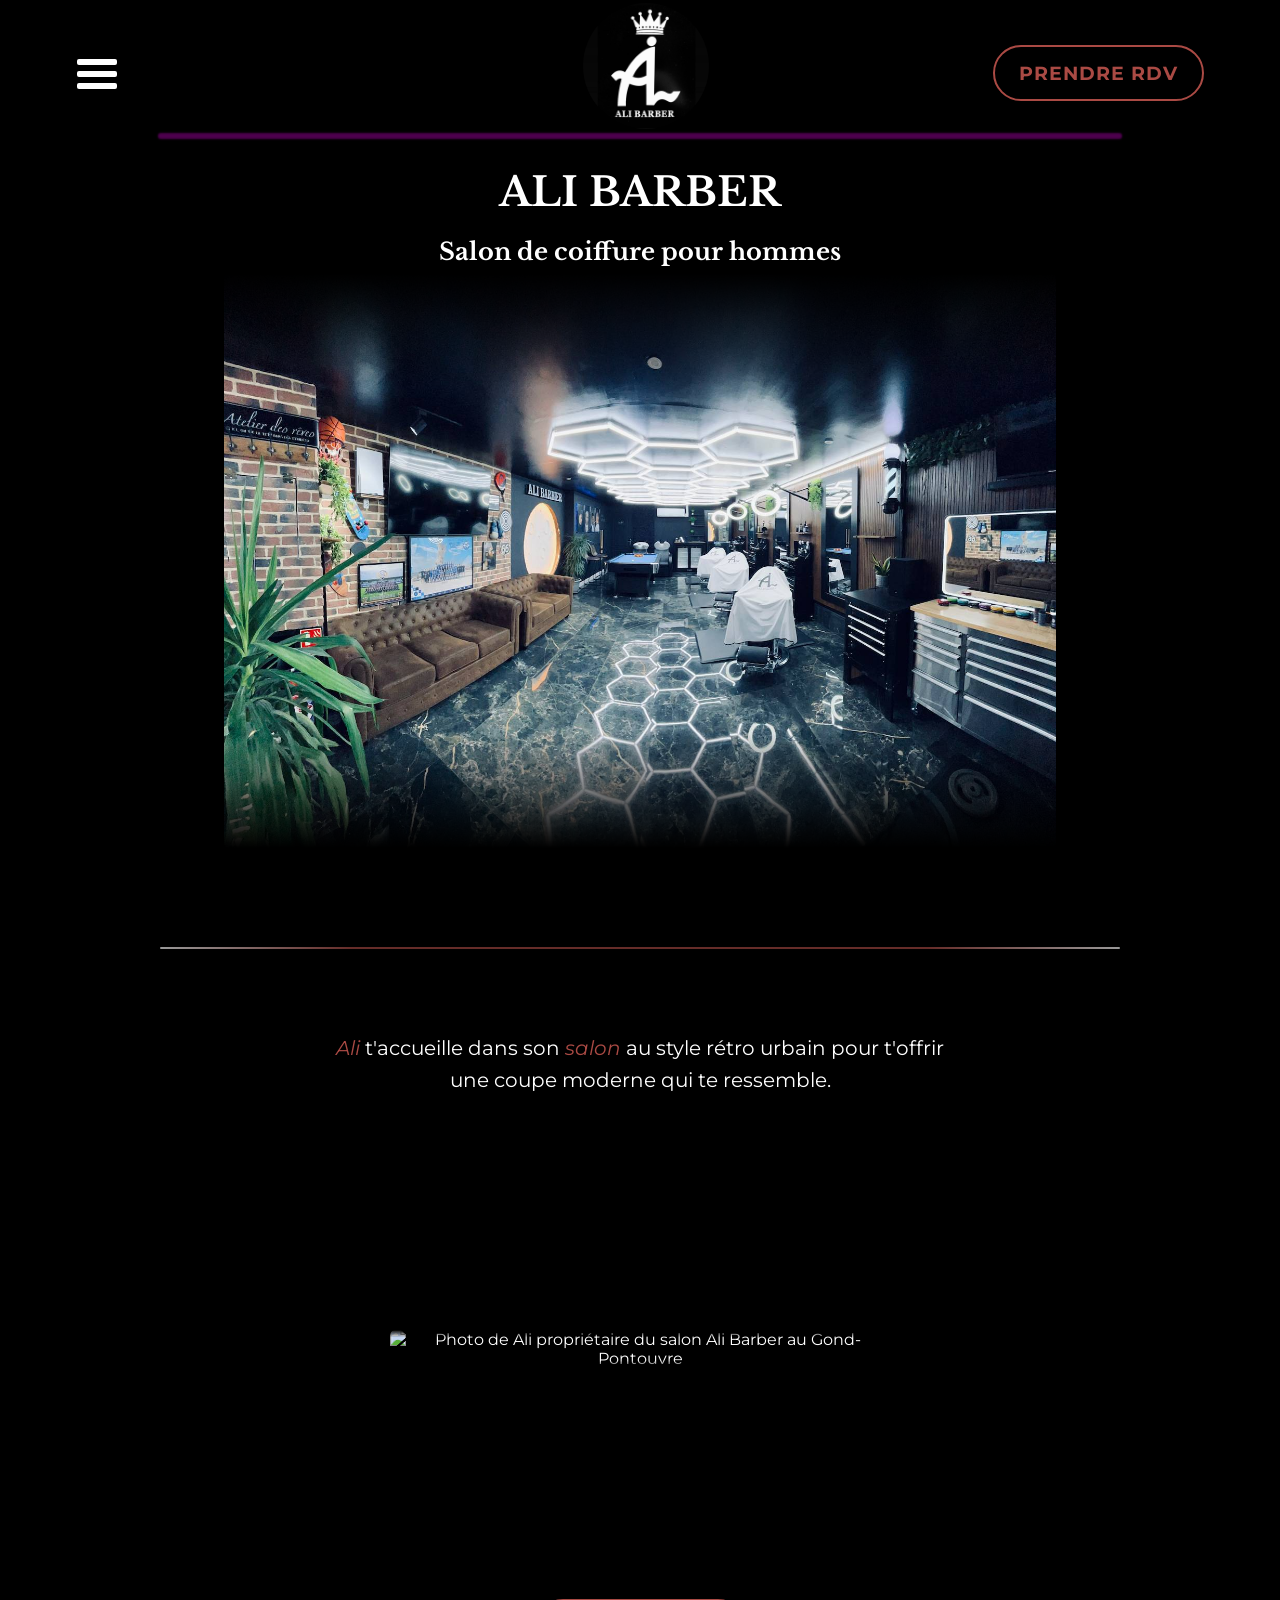
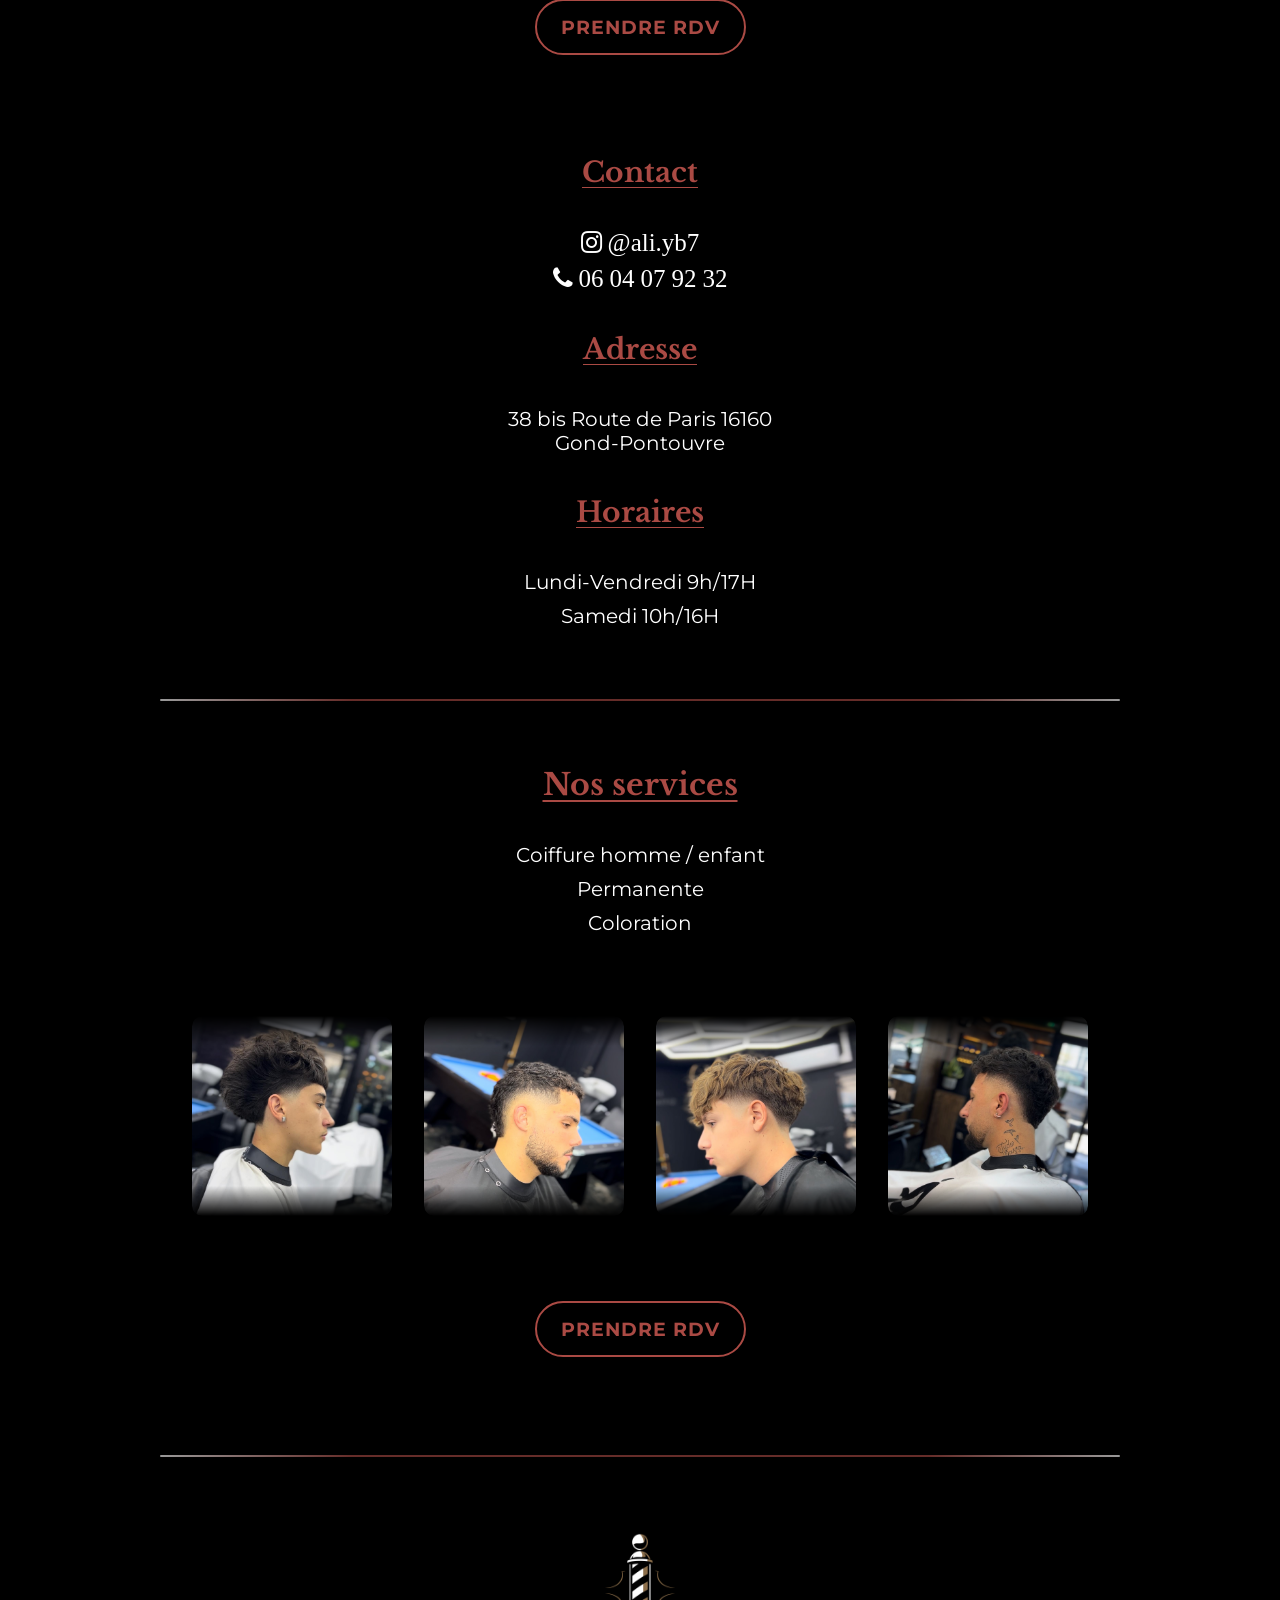
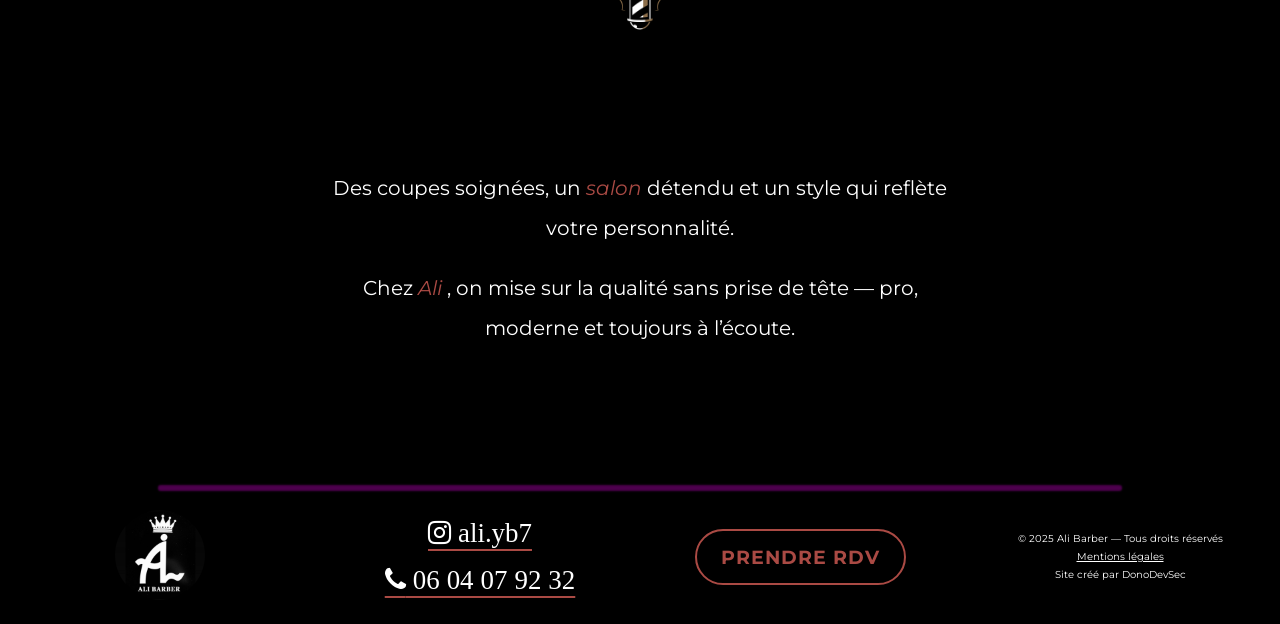
==== index.html @ 4bc16b0a "Sitemap plus small details" ====
<!DOCTYPE html>
<html lang="fr">
<head>
    <meta charset="UTF-8" />
    <meta name="viewport" content="width=device-width, initial-scale=1.0" />
    <link rel="stylesheet" href="ali_home_page.css" />
    <link rel="preconnect" href="https://fonts.googleapis.com">
    <link rel="preconnect" href="https://fonts.gstatic.com" crossorigin>
    <link href="https://fonts.googleapis.com/css2?family=Libre+Baskerville:ital,wght@0,400;0,700;1,400&family=Montserrat:ital,wght@0,100..900;1,100..900&display=swap" rel="stylesheet">
    <link rel="stylesheet" href="https://cdnjs.cloudflare.com/ajax/libs/font-awesome/4.7.0/css/font-awesome.min.css">
    <title>ALI BARBER - Coiffeur pour hommes</title>
    <meta name="description" content="Un barber moderne proche du centre d’Angoulême. Dégradés précis, soins barbe et service haut de gamme à prix accessibles." />
    <meta property="og:title" content="Ali Barber - Coiffeur pour hommes">
    <meta property="og:description" content="Coupe homme, barbe, dégradés — qualité et précision.">
    <meta property="og:image" content="https://dono-dev-3g.github.io/AliBarber-Website/ALI_LOGO.jpg">
    <meta property="og:type" content="website">
    <script type="application/ld+json">
        {
          "@context": "https://schema.org",
          "@type": "WebPage",
          "name": "Ali Barber - Coiffeur pour hommes",
          "url": "https://dono-dev-3g.github.io/AliBarber-Website/ali_home_page.html",
          "description": "Accueil du salon Ali Barber à Lodève : coupes modernes, dégradés, tailles de barbe et soins personnalisés."
        }
    </script>
    <script type="application/ld+json">
        {
        "@context": "https://schema.org",
        "@type": "Barbershop",
        "name": "Ali Barber",
        "image": "https://dono-dev-3g.github.io/AliBarber-Website/ALI_LOGO.jpg",
        "url": "https://dono-dev-3g.github.io/AliBarber-Website/ali_home_page.html",
        "telephone": "06 04 07 92 32",
        "address": {
            "@type": "PostalAddress",
            "streetAddress": "38bis route de Paris",
            "addressLocality": "Gond-Pontouvre",
            "postalCode": "16160",
            "addressCountry": "FR"
        },
        "sameAs": [
            "https://www.instagram.com/ali.yb7?utm_source=ig_web_button_share_sheet&igsh=ZDNlZDc0MzIxNw=="
        ],
        "openingHoursSpecification": [
            {
            "@type": "OpeningHoursSpecification",
            "dayOfWeek": [
                "Monday",
                "Tuesday",
                "Wednesday",
                "Thursday",
                "Friday",
                "Saturday"
            ],
            "opens": "09:00",
            "closes": "17:00"
            }
        ]
        }
    </script>
</head>
<body>
    <a id="top"></a>
    <header>
        <div class="header-left">
            <div class="header-empty"></div>
            <div class="logo-img" >
                <a href="#top"><img src="ALI_LOGO.jpg" id="sticky-logo" alt="Ali Barber Logo"/></a>
            </div>
        </div>
        <div class="head-book-div">
             <a href="ali_contact_page.html"><div class="book-link" id="sticky-link">PRENDRE RDV</div></a>
        </div>

    </header>
    <div class="section-divider-purple sticky-divider"></div>
    <main>
        
        <div class="menu-container">
            <div class="hamburger" id="hamburger">
                <div></div>
                <div></div>
                <div></div>
            </div>
            <nav class="dropdown-menu" id="dropdownMenu">
                <a href="#home">Accueil</a>
                <a href="ali_contact_page.html">Prendre rendez-vous</a>
                <a href="ali_services_page.html">Nos services</a>
                <a href="ali_about_page.html">À propos</a>
            </nav>
        </div>


        <section class="salon-sec">
            <div class="salon-pic-div">
                <img class="salon-pic" 
                    src="salon_pic1.jpg" alt="Photo du salon de coiffure Ali Barber au look rétro moderne"/>
            </div>
            <div class="header-mid">
                <h1>ALI BARBER</h1>
                <h2>Salon de coiffure pour hommes</h2>
                <div class="salon-book-div">
                    <a href="ali_contact_page.html"><div class="book-link">Prendre RDV</div></a>
                </div>
            </div>
        </section>
        <div class="section-divider"></div>

        <section class="about-sec">
            <div class="about-div">
                <div class="cross-lines"></div>
                <div class="presentation-div">
                    <div class="pres-text-div">
                        <p><a href="ali_about_page.html" class="about-link-a">Ali</a> t'accueille dans son  <a href="ali_about_page.html" class="about-link-a">salon</a> au style rétro urbain pour t'offrir une coupe moderne qui te ressemble.</p>
                    </div>
                    <div class="pres-pic-div">
                        <img src="https://l450v.alamy.com/450vfr/hnj5b6/tire-de-deux-elegants-homme-posant-ensemble-au-salon-de-coiffure-salon-de-coiffure-avec-client-debout-a-un-barbier-hnj5b6.jpg" alt="Photo de Ali propriétaire du salon Ali Barber au Gond-Pontouvre"/> 
                    </div>
                </div>
                <div class="about-contact-div">
                    <div class="about-book-div">
                        <a href="ali_contact_page.html"><div class="book-link">
                            Prendre RDV
                        </div>
                    </div></a>
                    <div class="time-address-div">
                        <h3><a href="ali_contact_page.html" class="link-h">Contact</a></h3>
                        <p>
                            <a href="https://www.instagram.com/ali.yb7?utm_source=ig_web_button_share_sheet&igsh=ZDNlZDc0MzIxNw==" target="_blank" class="contact-links">
                                <i class="fa fa-instagram"> @ali.yb7</i>
                            </a>
                        </p>
                        <p><a href="tel:+33604079232" class="contact-links">
                            <i class="fa fa-phone"> 06 04 07 92 32</i>
                        </a></p>
                        <h3><a href="ali_contact_page.html" class="link-h">Adresse</a></h3>
                        <p>
                            <a href="https://maps.app.goo.gl/ANJtHkKcuzabhXPb6" class="contact-links" target="_blank">
                            38 bis Route de Paris 16160 <br> Gond-Pontouvre
                            </a>
                        </p>
                        <h3><a href="ali_contact_page.html" class="link-h">Horaires</a></h3>
                        <p>Lundi-Vendredi 9h/17H</p>
                        <p>Samedi 10h/16H</p>
                    </div>
                </div>
            </div>
        </section>
        <div class="section-divider"></div>

        <section class="services-sec">
            <div class="services-pic-div">
                <div class="serv-div">
                    <h2><a href="ali_services_page.html" class="link-h">Nos services</a></h2>
                        <p>Coiffure homme / enfant</p>
                        <p>Permanente</p>
                        <p>Coloration</p>
                </div>
                
                <div class="four-pic-div">  
                    <div class="pic-one">
                        <img src="haircut_pics/haircut_pic1.jpg" alt="Photo de coiffure homme dégradé bas cheveux longs coiffés type mulet"/>
                    </div>
                    <div class="pic-two">
                        <img src="haircut_pics/haircut_pic2.jpg" alt="Photo de coiffure homme taper avec taille de barbe soignée"/>
                    </div>
                    <div class="pic-three">
                        <img src="haircut_pics/haircut_pic3.jpg" alt="Photo de coiffure adolescent dégradé bas/taper" />
                    </div>
                    <div class="pic-four">
                        <img src="haircut_pics/haircut_pic4.jpg" alt="Photo de coiffure homme dégradé moderne avec taille de barbe"/>
                    </div>
                </div>
                
                <div class="serv-book-div">
                    <a href="ali_contact_page.html"><div class="book-link">Prendre RDV</div></a>
                </div>
            </div>

        </section>
        <div class="section-divider"></div>

        <section class="ad-sec">
            <div class="barber-pole">
                <img src="BARBER_POLE.jpg" alt="Icône Barber"/>
            </div>
            <div class="sell-text">
                <p>Des coupes soignées, un <a href="ali_about_page.html" class="about-link-a">salon</a> détendu et un style qui reflète votre personnalité. </p>
                <p>Chez <a href="ali_about_page.html" class="about-link-a">Ali</a> , on mise sur la qualité sans prise de tête — pro, moderne et toujours à l’écoute.</p>
            </div>
        </section>
        <div class="section-divider-purple"></div>
    </main>



    <footer>
        <div class="footer-content">
            <div class="footer-logo">
                <a href="#top"><img src="ALI_LOGO.jpg" alt="Logo Ali Barber" /></a>
            </div>
            <div class="footer-contact">
                <h3>
                    <a href="https://www.instagram.com/ali.yb7?utm_source=ig_web_button_share_sheet&igsh=ZDNlZDc0MzIxNw==" target="_blank" class="contact-links">
                        <i class="fa fa-instagram"> ali.yb7</i>
                    </a>
                    
                </h3>
                <h3>
                    <a href="tel:+33604079232" class="contact-links" >
                    <i class="fa fa-phone"> 06 04 07 92 32</i>
                    </a>
                </h3>
            </div>
            <div class="footer-book">
                <a href="ali_contact_page.html"><div class="book-link">Prendre RDV</div></a>
            </div>
            <div class="footer-copyright">
                <p>© 2025 Ali Barber — Tous droits réservés</p>
                <a href="ali_legal_page.html">Mentions légales</a>
                <p>Site créé par DonoDevSec</p>
            </div>
        </div>
    </footer>
    <script src="dd_menu.js"></script>
</body>
</html>
---- ali_home_page.css ----
:root {
  --purple: #800080;
  --brick-red: #AA4A44;
}

html {
  scroll-behavior: smooth;
}

* {
  box-sizing: border-box;
  padding: 0;
  margin: 0;
}

body {
  font-family: "Montserrat", sans-serif;
  background-color: black;
  color: white;
  overflow-x: hidden;
  width: 100%;
}

/* text "Montserrat", sans-serif; headings "Libre Baskerville", serif; */

h1, h2, h3 {
  font-family: "Libre Baskerville", serif;
  text-decoration: underline;
  text-underline-offset: 20%;
  text-decoration-color: var(--brick-red);
}

a {
  text-decoration: none;
}



/*      ---     HEADER      ---     */


header {
  width: 100%;
  height: 15vh;
  display: flex;
  flex-direction: row;
  justify-content: flex-end;
  align-items: center;
  min-height: 100px;
  position: sticky;
  top: 0;
  background-color: black;
  z-index: 100;
}

.header-left {
  height: 100%;
  width: 33%;
}

.logo-img {
  height: 100%;
  width: 100%;
  display: flex;
  justify-content: center;
  align-items: center;
}

.logo-img img {
  height: 14vh;
  min-height: 100px;
  border-radius: 50%;
  object-fit: contain;
}

.head-book-div {
  height: 100%;
  width: 33%;
  display: flex;
  justify-content: center;
  align-items: center;
}

.head-book-div > .book-link {
  display: none;
}

.head-book-div a {
  display: none;
}

.menu-container {
  position: relative;
  z-index: 1000;
}


.hamburger {
  width: 30px;
  cursor: pointer;
  display: flex;
  flex-direction: column;
  justify-content: space-between;
  height: 20px;
  position: fixed;
  top: 5vh;
  left: 5vh;
  z-index: 1100;
}



.hamburger:active {
  background-color: var(--brick-red);
}

.hamburger div {
  height: 4px;
  background-color: white;
  border-radius: 2px;
}


.dropdown-menu {
  position: fixed;
  top: 2.5vh;
  left: 2.5vh;
  background-color: var(--brick-red);
  border: 1px solid var(--brick-red);
  flex-direction: column;
  padding: 2vh;
  display: flex; 
  z-index: 1090;
  overflow-y: auto;
  padding-top: 6vh;
  opacity: 0;
  transform: translateY(-10px);
  pointer-events: none;
  transition: opacity 0.3s ease, transform 0.3s ease;
  border-radius: 5px;
  font-size: 1.3em;
}

.dropdown-menu a {
  color: white;
  padding: 10px 0;
  text-decoration: none;
  border-bottom: 1px solid rgba(255,255,255,0.1);
  background-color: black;
  padding: 1em;
}

.dropdown-menu a:hover {
  opacity: 0.8;
}

.dropdown-menu a:active {
  background-color: var(--brick-red);
}

.dropdown-menu a:nth-child(1) {
  background-color: var(--brick-red);
  text-shadow: 0px 0px 12px var(--purple);
  border-top: 1px solid white;
  border-bottom: 1px solid white;
  font-weight: bold;
}


.dropdown-menu a:last-child {
  border-bottom: none;
}



.dropdown-menu.show {
  opacity: 1;
  transform: translateY(0);
  pointer-events: auto;
}

.section-divider {
  width: 75%;
  height: 2px;
  background: linear-gradient(to right, white, var(--brick-red) 20% 80%, white);
  margin: 0px auto;
  opacity: 0.6;
  border-radius: 30px;
  z-index: -1;
  position: relative;
}

.section-divider-purple {
  width: 75%;
  height: 2px;
  background: var(--purple);
  margin: 0px auto;
  opacity: 0.6;
  border-radius: 100px;
  box-shadow: 0px 0px 2px 2px var(--purple);
  position: relative;
  z-index: 1;
} 

.sticky-divider {
  position: fixed;
  left: 12.5%;
}

@media (min-width: 768px) and (max-width: 1024px) and (orientation: portrait) {

  .hamburger {
    width: 60px;
    height: 40px;
  }

  .hamburger div {
    height: 6px;
  }
  
  .dropdown-menu {
    font-size: 1.75em;
    padding-top: 8vh;
  }
}

@media (min-width: 1025px) {

  header {
    position: static;
  }

  .sticky-divider {
    position: static;
  }

  .head-book-div > .book-link {
    display: block;
    position: fixed;
    right: 8.5vh;
    top: 5vh;
    z-index: 20;
    background-color: black;
  }

  .head-book-div a {
    display: inline-block;
    position: fixed;
    right: 8.5vh;
    top: 5vh;
    z-index: 20;
    background-color: black;
    border-radius: 30px;
  }

  .hamburger {
    top: 6.5vh;
    left: 8.5vh;
    width: 40px;
    height: 30px;
  }

  .hamburger div {
    height: 6px;

  }

  .dropdown-menu {
    top: 5vh;
    left: 6.5vh;
  }
}


/*         ---          SALON      SECTION        ---       */ 

.salon-sec {
  width: 100%;
  height: 85vh;
  min-height: 567px;
  display: flex;
  flex-direction: column;
  justify-content: center;
  align-items: center;
  margin-top: 20px;
  margin-bottom: 20px;
}

.salon-pic-div {
  width: 100%;
  height: 40%;
  display: flex;
  justify-content: center;
  align-items: center;
  margin-top: 20px;
  margin-bottom: 20px;

}

.salon-pic {
  width: 90%;
  max-width: 370px;
  -webkit-mask-image: linear-gradient(to bottom, transparent 0%, black 20%, black 80%, transparent 100%);
  mask-image: linear-gradient(to bottom, transparent 0%, black 20%, black 80%, transparent 100%);
  border-radius: 5px;
  z-index: -10;
} 

.header-mid {
  width: 100%;
  height: 60%;
  text-align: center;
  margin-top: 10px;
  margin-bottom: 10px;
  display: flex;
  flex-direction: column;
  justify-content: space-evenly;
  align-items: center;
}

.header-mid h1 {
  font-size: 2.5em;
  text-decoration: none;
  margin-bottom: 20px;
}

.header-mid h2 {
  font-size: 1.5em;
  text-decoration: none;
}


.book-link {
  color: var(--brick-red);
  font-weight: 700;
  font-size: 1.2rem;
  text-transform: uppercase;
  letter-spacing: 1px;
  padding: 14px 24px;
  border: 2px solid var(--brick-red);
  border-radius: 30px;
  background-color: transparent;
  transition: all 0.3s ease-in-out;
  text-decoration: none;
  text-align: center;
  width: fit-content;
  max-width: 90vw;
}

.book-link:active {
  opacity: 0.75;
}

.book-link:hover {
  background-color: var(--brick-red);
  color: white;
  transform: scale(1.03);
  box-shadow: 0 0 10px rgba(139, 46, 46, 0.5);
  cursor: pointer;
}


@media (min-width: 768px) and (max-width: 1024px) and (orientation: portrait) {

  .salon-sec {
    padding-top: 10vh;
  }

  .salon-pic {
    max-width: 85%;
  }

  .header-mid {
    padding-top: 10vh;
  }

  .header-mid h1 {
    font-size: 3em;
  }

  .header-mid h2 {
    font-size: 2em;
  }
}


@media (min-width: 1025px) {

  .salon-sec {
    flex-direction: column-reverse;
    justify-content: flex-end;
    height: 85vh;
    min-height: 770px;
  }

  
  .salon-book-div {
    display: none;
  }

  .header-mid {
    height: 10%;

  }

  .salon-pic-div {
    height: 90%;
    margin-top: 0;
    margin-bottom: 60px;
  }

  .salon-pic {
    width: 65%;
    min-width: 800px;
    max-width: 850px;
  }
}





/*      ---     ABOUT     SECTION     ---     */


.about-sec {
  width: 100%;
  display: flex;
  flex-direction: column;
  margin-top: 20px;
  margin-bottom: 20px;
  text-align: center;
  align-items: center;

}


.presentation-div {
  width: 100%;
  height: 70vh;
  min-height: 500px;
}

.pres-text-div {
  width: 100%;
  height: 30%;
  min-height: 140px;
  display: flex;
  flex-direction: column;
  justify-content: center; 
  padding-left: 20px;
  padding-right: 20px;
}

.pres-text-div p {
  font-size: 1.25em;
}

.about-link-a {
  color: var(--brick-red);
  font-style: italic;
}

.about-link-a:active {
  color: white;
}

.pres-pic-div {
  width: 100%;
  height: 70%;
  min-height: 327px;
  display: flex;
  flex-direction: column;
  justify-content: center;
  align-items: center;
}

.pres-pic-div img {
  width: 90%;
  max-width: 420px;
  -webkit-mask-image: linear-gradient(to bottom, transparent 0%, black 20%, black 80%, transparent 100%);
  mask-image: linear-gradient(to bottom, transparent 0%, black 20%, black 80%, transparent 100%);
  border-radius: 5px;
  z-index: -10;
}



.about-contact-div {
  width: 100%;
  min-height: 640px;
  display: flex;
  flex-direction: column;
  align-items: center;
  margin-bottom: 40px;
}

.time-address-div {
  margin-top: 60px;
}

.time-address-div h3 {
  margin-bottom: 40px;
  margin-top: 40px;

}

.time-address-div p {
  margin-bottom: 10px;
  font-size: 1.25em;
}

.link-h {
  font-size: 1.5em;
  color: var(--brick-red);
  margin-bottom: 10px;
  text-decoration: none;
}

.link-h:active {
  color: white;
}

.about-contact-div p {
  font-size: 1.25em;
  color: white;
  transition: all 0.3s ease-in-out;
}

.contact-links {
  font-size: 1.25em;
  color: white;
  transition: all 0.3s ease-in-out;
}

.contact-links i {
  font-size: 1.25em;
  transition: all 0.3s ease-in-out;
}

.contact-links i:hover {
  transform: scale(1.03);
  cursor: pointer;
}

.contact-links:last-of-type {
  font-size: 1em;
}

.time-address-div p:nth-of-type(3):hover {
  transform: scale(1.03);
  cursor: pointer;
}

.about-contact-div a:hover {
  transform: scale(1.03);
  cursor: pointer;
}

.contact-links:active {
  color: var(--brick-red);
}


@media (min-width: 768px) and (max-width: 1024px) and (orientation: portrait) {


  .pres-text-div {
    padding-left: 15%;
    padding-right: 15%;
    font-size: 1.5em;
    line-height: 2em;
  }

  .pres-pic-div img {
    max-width: 75%;
  }

  .about-contact-div {
    margin-bottom: 80px;
  } 

  .time-address-div {
    margin-top: 40px;
  }

  .time-address-div h3 {
    font-size: 2em;
  }

  .time-address-div p {
    font-size: 2em;
  }

  .contact-links:last-of-type {
    font-size: 1em;
  }

}

@media (min-width: 1025px) {
  
  .pres-text-div {
    padding-left: 17.5%;
    padding-right: 17.5%;
    line-height: 2em;
  }

  .pres-pic-div img {
    max-width: 500px;
    margin-bottom: 60px;
  }
}


/*        ---       SERVICES      SECTION     ---       */



.services-sec {
  width: 100%;
  min-height: 624px;
  display: flex;
  flex-direction: column;
  align-items: center;
  margin-top: 65px;
  margin-bottom: 65px;
  text-align: center;
}

.serv-div {
  width: 100%;
  margin-bottom: 65px;
}

.services-sec h2 {
  font-size:1.25em;
  margin-bottom: 40px;
}

.services-sec p {
  font-size: 1.25em;
  margin-bottom: 10px;
}


.pic-one img{
  width: 65vw;
  max-width: 280px;
  max-height: 280px;
  height: 65vw;
  object-fit: cover;
  -webkit-mask-image: linear-gradient(to bottom, transparent 0%, black 15%, black 85%, transparent 100%);
  mask-image: linear-gradient(to bottom, transparent 0%, black 15%, black 85%, transparent 100%);
  border-radius: 10px;
  z-index: -10;
}

.serv-book-div {
  margin-top: 65px;
  margin-bottom: 20px;
  display: flex;
  justify-content: center;
  align-items: center;
} 


.pic-two, .pic-three, .pic-four {
  display: none;
}


@media (min-width: 768px) and (max-width: 1024px) and (orientation: portrait) {

  .services-sec {
    margin-bottom: 40px;
    margin-top: 80px;
  }

  .services-sec h2 {
    font-size: 2em;
  }

  .services-sec p {
    font-size: 2em;
  }

  .pic-one img {
    min-width: 40vw;
    min-height: 40vw;
    margin-top: 40px;
  }
}

@media (min-width: 1025px) {

  .four-pic-div {
    width: 100%;
    display: flex;
    flex-direction: row;
    justify-content: space-evenly;
    align-items: center;
    margin-top: 40px;
  }

  .four-pic-div img {
    width: 200px;
    height: 200px;
    object-fit: cover;
    -webkit-mask-image: linear-gradient(to bottom, transparent 0%, black 15%, black 85%, transparent 100%);
    mask-image: linear-gradient(to bottom, transparent 0%, black 15%, black 85%, transparent 100%);
    border-radius: 10px;
    margin: 1.25vw;
  }

  .pic-one, .pic-two, .pic-three, .pic-four {
    display: block;
  }
}




/*       ---       AD   SECTION      ---       */  


.ad-sec {
  width: 100%;
  height: 70vh;
  min-height: 570px;
  text-align: center;
  padding-left: 20px;
  padding-right: 20px;
  line-height: 1.5em;
  font-size: 1.25em;
}

.barber-pole {
  height: 40%;
  display: flex;
  flex-direction: column;
  justify-content: center;
  align-items: center;
}

.barber-pole img {
  height: 100px;
}

.sell-text {
  height: 60%;
  padding-bottom: 60px;
  display: flex;
  flex-direction: column;
  justify-content: center;
  align-items: center;
}

.sell-text p {
  margin-bottom: 20px;
}


@media (min-width: 768px) and (max-width: 1024px) and (orientation: portrait) {

  .barber-pole img {
    height: 150px;
  }

  .sell-text {
    padding-left: 15%;
    padding-right: 15%;
    font-size: 1.5em;
    line-height: 1.5em;
  }
}

@media (min-width: 1025px) {

  .sell-text {
    padding-left: 25%;
    padding-right: 25%;
    line-height: 2em;
  }
}




/*           ---          FOOTER            ---          */    


footer {
  height: 45vh;
  width: 100%;
  min-height: 265px;
  margin-top: 40px;
  margin-bottom: 20px;
}

.footer-content {
  display: flex;
  flex-direction: column;
  align-items: center;
  justify-content: space-evenly;
  height: 100%;
  width: 100%;
}

.footer-logo {
  height: 34%;
  width: 100%;
  display: flex;
  justify-content: center;
  align-items: center;
}

.footer-logo img {
  height: 10vh;
  min-height: 65px;
  border-radius: 50%;
  object-fit: contain;
}

.footer-contact {
  height: 29%;
  width: 100%;
  display: flex;
  justify-content: space-evenly;
  align-items: center;
  flex-direction: column;
  text-align: center;
}

.footer-contact i {
  color: white;
  text-decoration: underline;
  text-decoration-color: var(--brick-red);
  font-size: 1.25em;
  margin: 5px;
}

footer h3:hover {
  transform: scale(1.03);
}

footer h3{
  transition: 0.5s;
}

.footer-book {
  height: 29%;
  width: 100%;
  display: flex;
  justify-content: center;
  align-items: center;
}

.footer-copyright {
  width: 100%;
  text-align: center;
  margin: 10px auto;
  font-size: 0.5em;
}

.footer-copyright p {
  margin: 5px;
  font-size: 1.25em;
}

.footer-copyright a {
  color: white;
  font-size: 1.25em;
  text-decoration: underline;
}

.footer-copyright a:active {
  color: var(--brick-red);
}




@media (min-width: 768px) and (max-width: 1024px) and (orientation: portrait) {

  .book-link {
    font-size: 1.75em;
    padding: 20px 36px;
    border-radius: 50px;
    margin-bottom: 50px;
    margin-top: 50px;
  }

  .footer-contact h3 {
    font-size: 2.25em;
  }

  .footer-copyright {
    font-size: 0.75em;
  }
}

@media (min-width: 1025px) {

  footer {
    height: 15vh;
    min-height: 100px;
    padding: 0;
    margin: 0;
  }

  .footer-content {
    flex-direction: row;
    justify-content: center;
    align-items: center;
  }

  .footer-contact {
    font-size: 1.15em;
    display: flex; 
    justify-content: center;
  }

  .footer-contact h3:last-of-type {
    margin-top: 10px;
  }
}
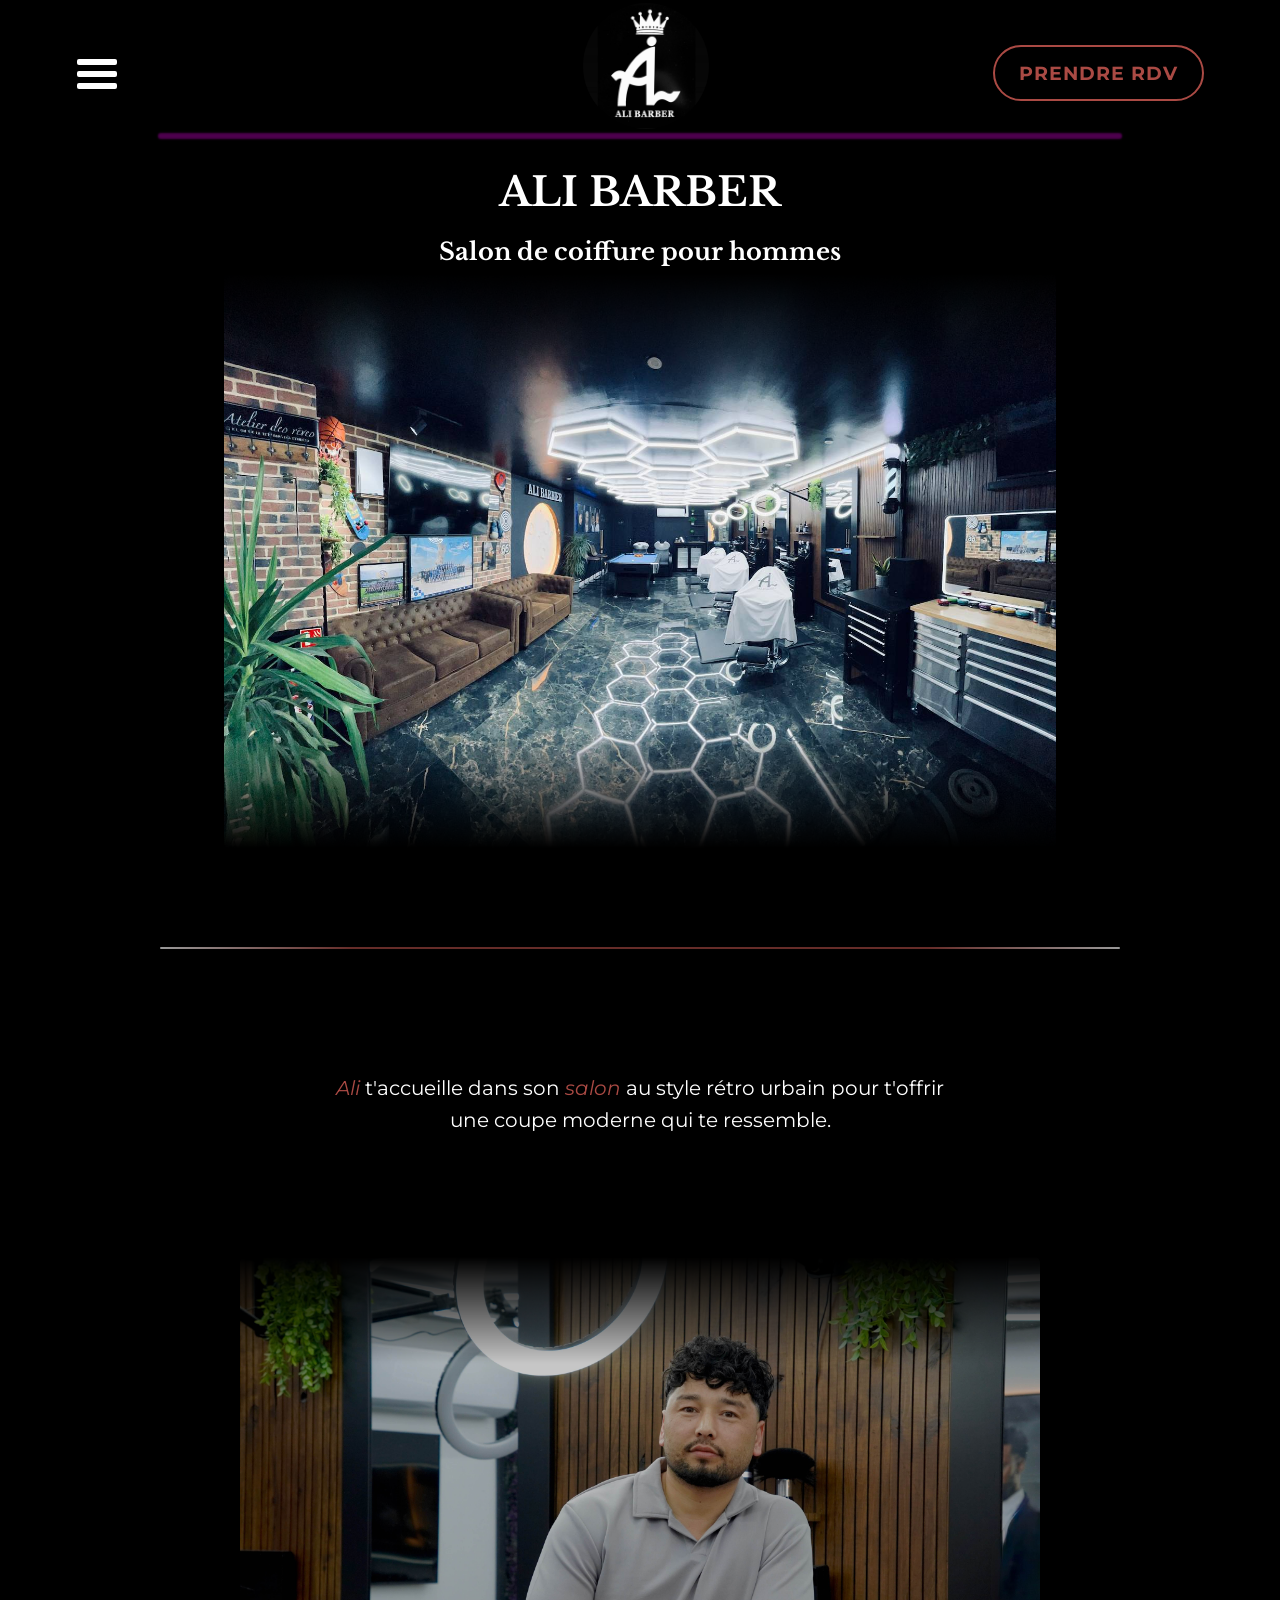
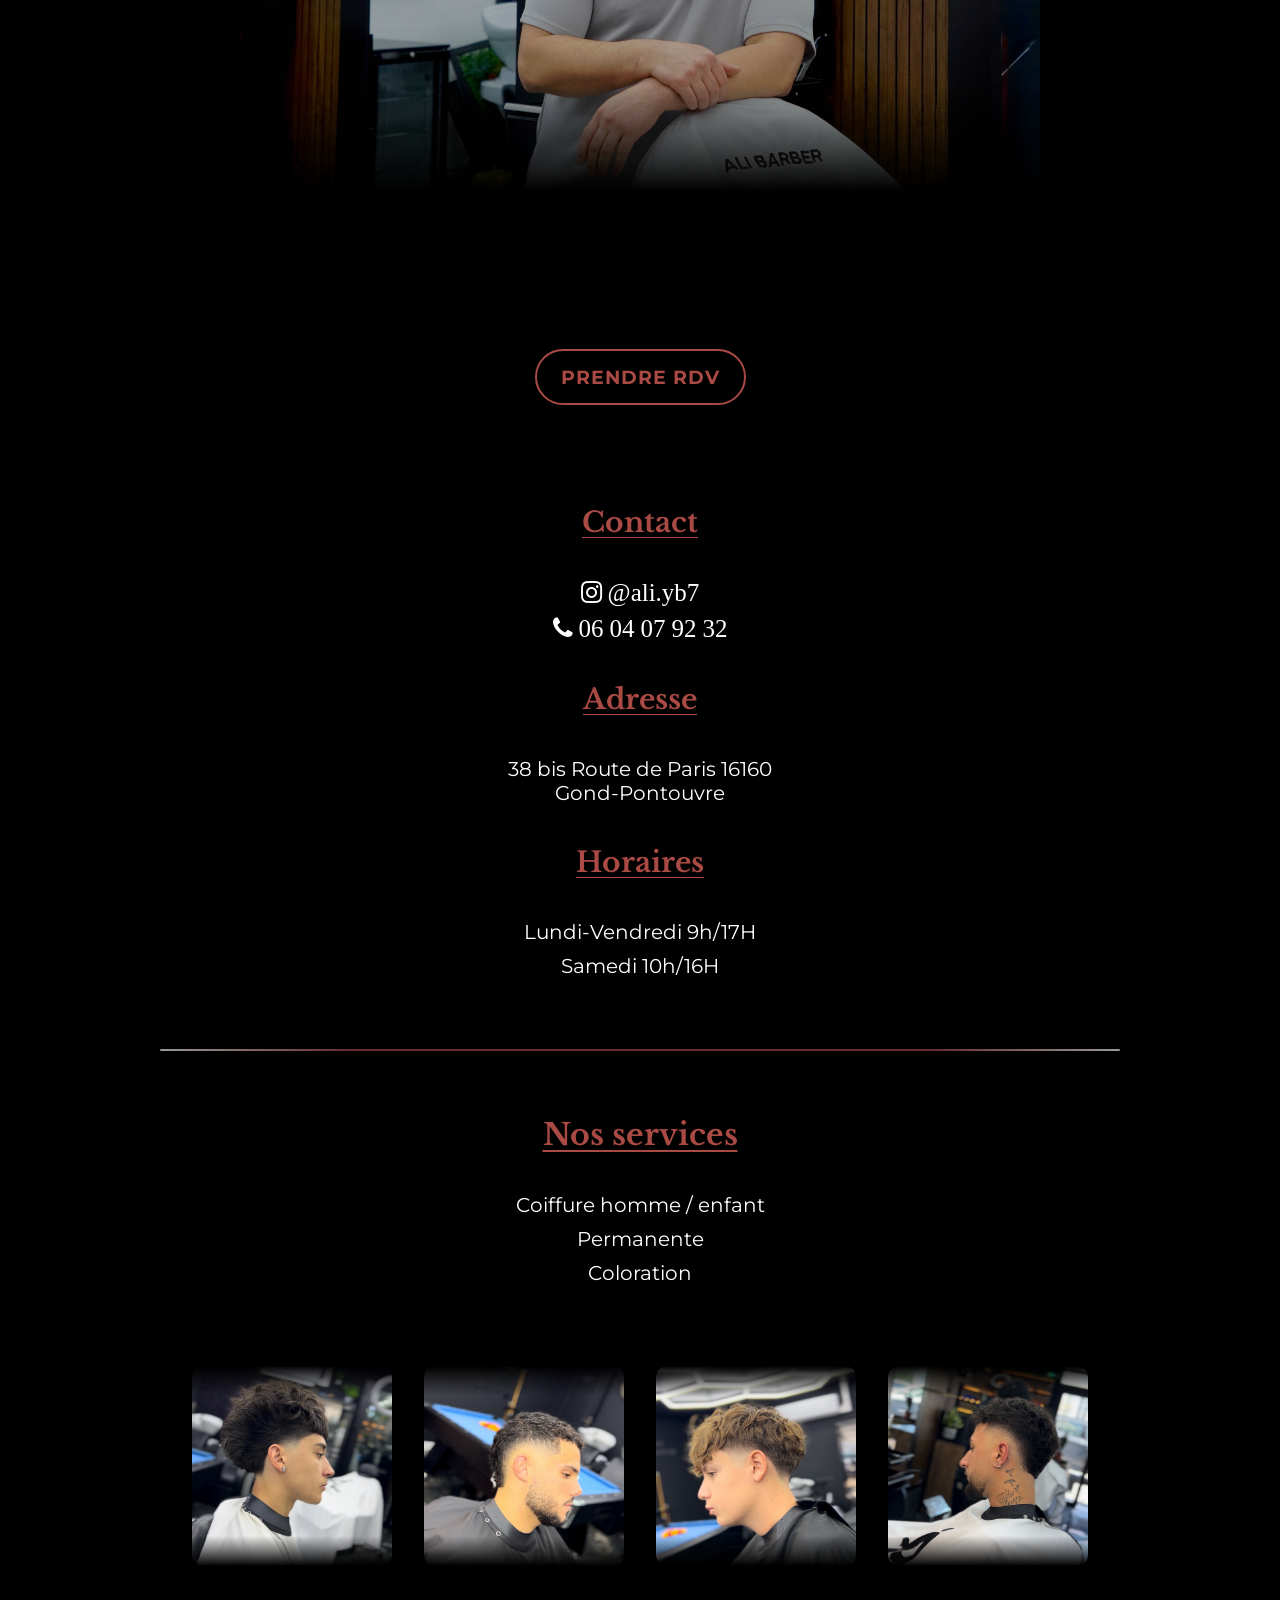
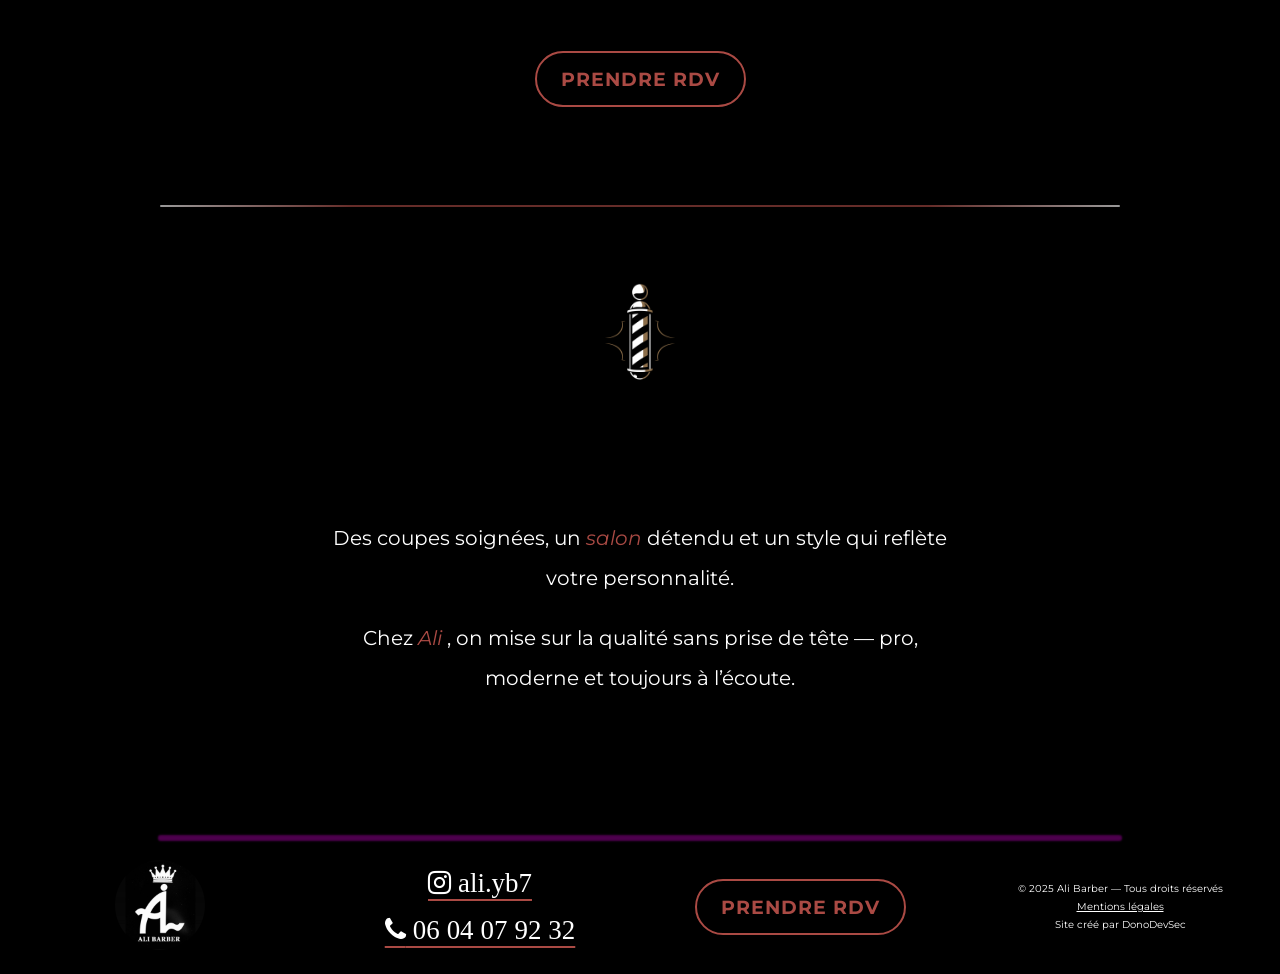
==== commit 7b1ad1f3: "Added Ali's picture to finalize website" ====
--- a/index.html
+++ b/index.html
@@ -114,7 +114,7 @@
                         <p><a href="ali_about_page.html" class="about-link-a">Ali</a> t'accueille dans son  <a href="ali_about_page.html" class="about-link-a">salon</a> au style rétro urbain pour t'offrir une coupe moderne qui te ressemble.</p>
                     </div>
                     <div class="pres-pic-div">
-                        <img src="https://l450v.alamy.com/450vfr/hnj5b6/tire-de-deux-elegants-homme-posant-ensemble-au-salon-de-coiffure-salon-de-coiffure-avec-client-debout-a-un-barbier-hnj5b6.jpg" alt="Photo de Ali propriétaire du salon Ali Barber au Gond-Pontouvre"/> 
+                        <img src="ali_pic.jpeg" alt="Photo de Ali propriétaire du salon Ali Barber au Gond-Pontouvre"/> 
                     </div>
                 </div>
                 <div class="about-contact-div">
--- a/ali_home_page.css
+++ b/ali_home_page.css
@@ -606,8 +606,15 @@
     line-height: 2em;
   }
 
+  .presentation-div {
+    height: 100vh;
+    margin-bottom: 80px;
+  }
+
   .pres-pic-div img {
-    max-width: 500px;
+    max-width: 850px;
+    min-width: 800px;
+    width: 65%;
     margin-bottom: 60px;
   }
 }
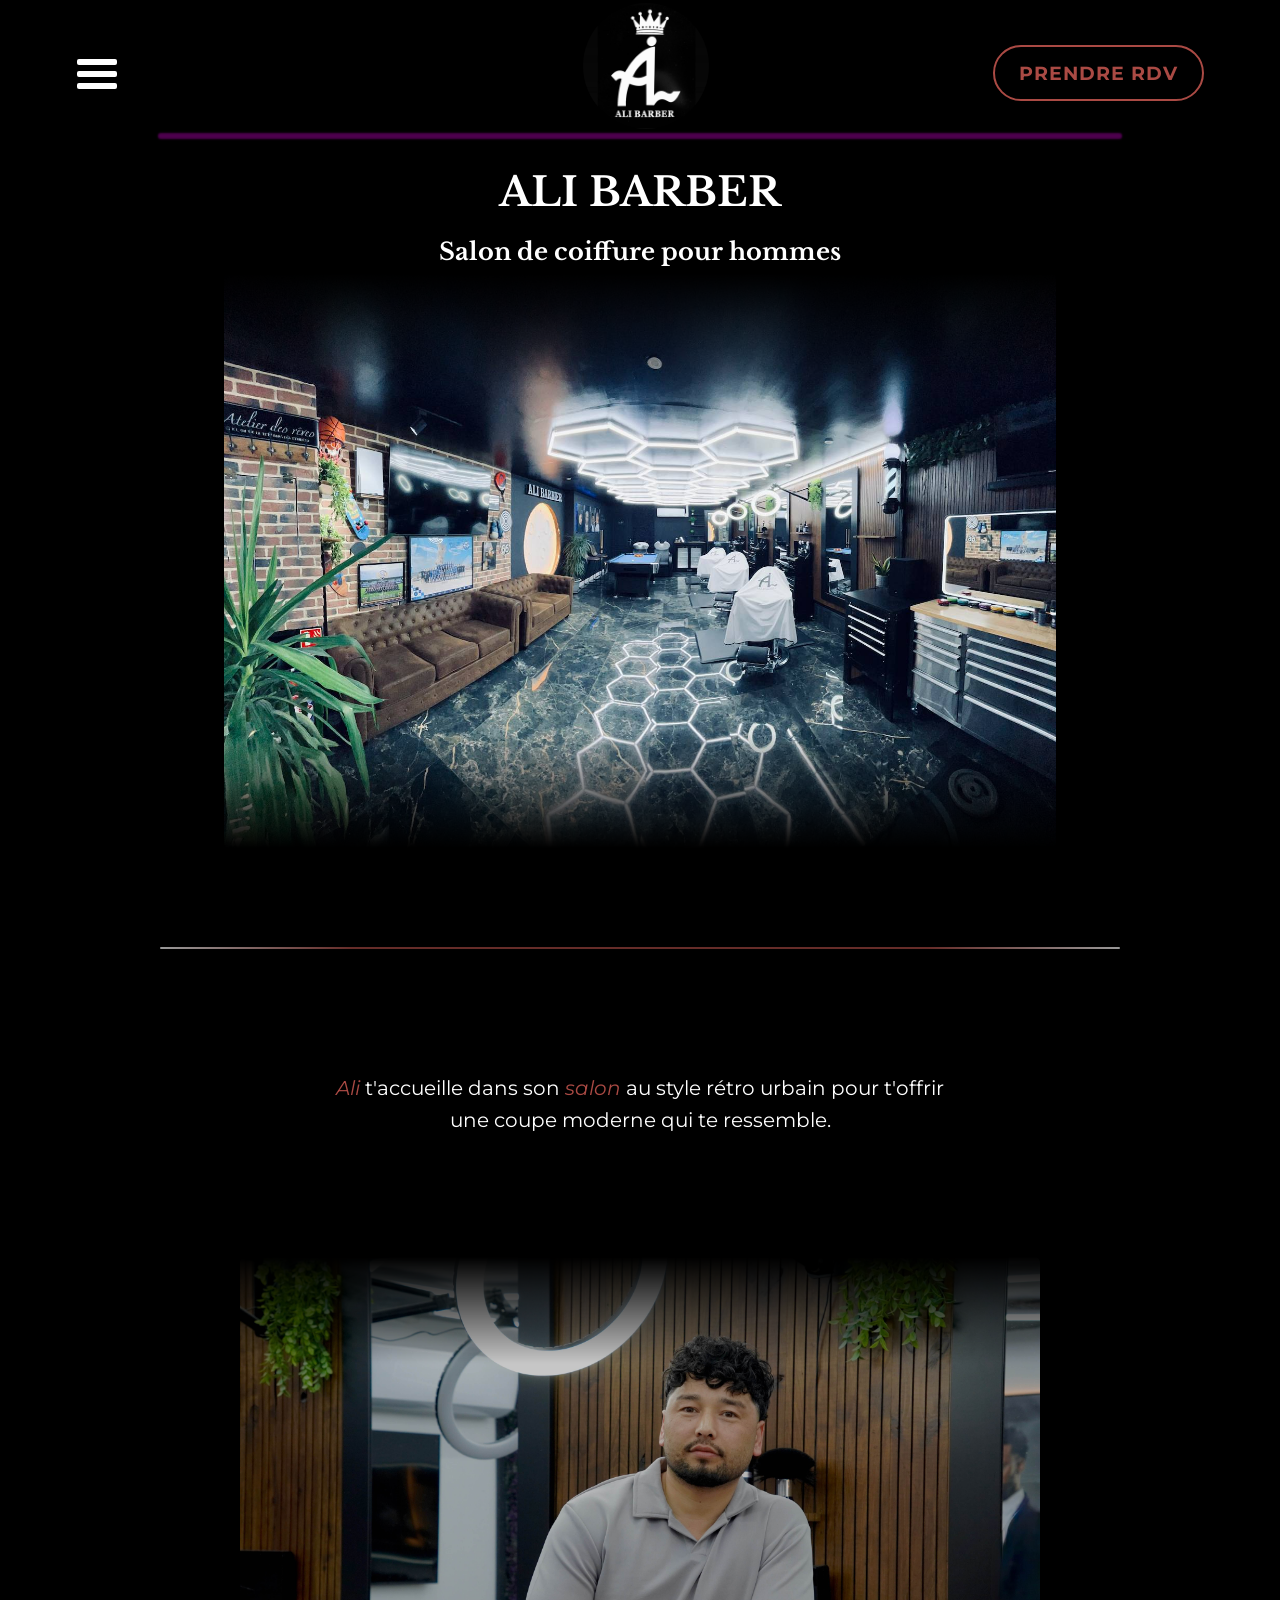
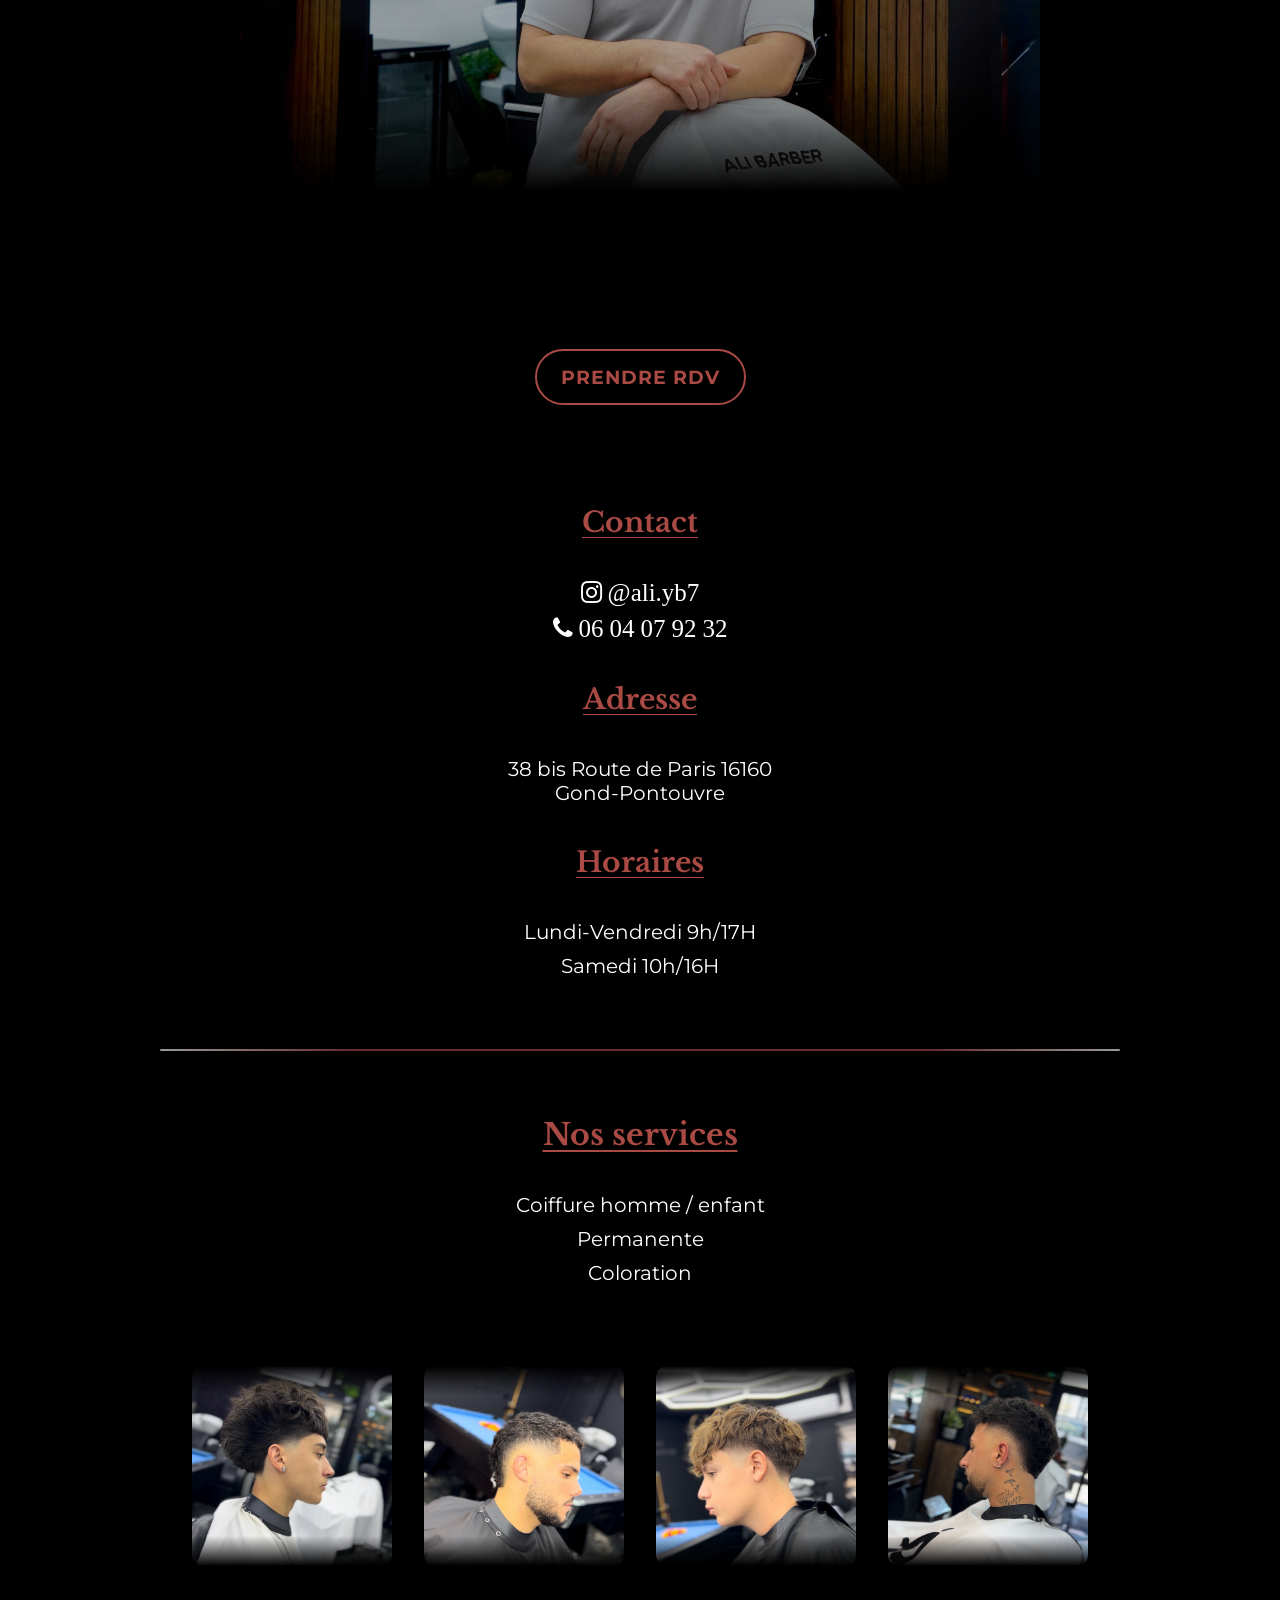
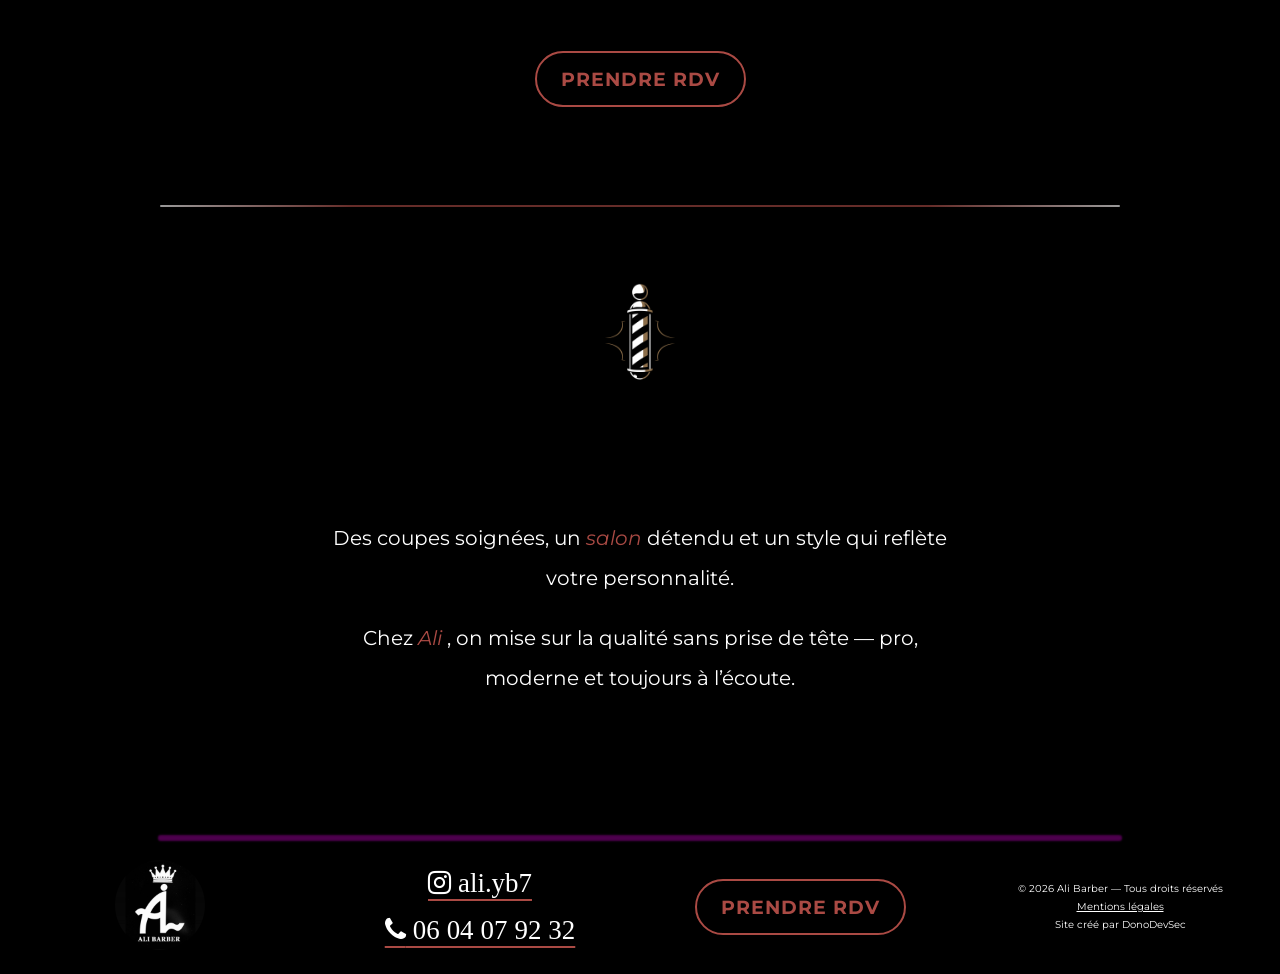
==== commit a561f692: "Sitemap, SEO and details arranged" ====
--- a/index.html
+++ b/index.html
@@ -12,15 +12,15 @@
     <meta name="description" content="Un barber moderne proche du centre d’Angoulême. Dégradés précis, soins barbe et service haut de gamme à prix accessibles." />
     <meta property="og:title" content="Ali Barber - Coiffeur pour hommes">
     <meta property="og:description" content="Coupe homme, barbe, dégradés — qualité et précision.">
-    <meta property="og:image" content="https://dono-dev-3g.github.io/AliBarber-Website/ALI_LOGO.jpg">
+    <meta property="og:image" content="https://alibarbershop.fr/ALI_LOGO.jpg">
     <meta property="og:type" content="website">
     <script type="application/ld+json">
         {
           "@context": "https://schema.org",
           "@type": "WebPage",
           "name": "Ali Barber - Coiffeur pour hommes",
-          "url": "https://dono-dev-3g.github.io/AliBarber-Website/ali_home_page.html",
-          "description": "Accueil du salon Ali Barber à Lodève : coupes modernes, dégradés, tailles de barbe et soins personnalisés."
+          "url": "https://alibarbershop.fr/index.html",
+          "description": "Accueil du salon Ali Barber Angoulême Gond-Pontouvre : coupes modernes, dégradés, tailles de barbe et soins personnalisés."
         }
     </script>
     <script type="application/ld+json">
@@ -28,8 +28,8 @@
         "@context": "https://schema.org",
         "@type": "Barbershop",
         "name": "Ali Barber",
-        "image": "https://dono-dev-3g.github.io/AliBarber-Website/ALI_LOGO.jpg",
-        "url": "https://dono-dev-3g.github.io/AliBarber-Website/ali_home_page.html",
+        "image": "https://alibarbershop.fr/ALI_LOGO.jpg",
+        "url": "https://alibarbershop.fr/index.html",
         "telephone": "06 04 07 92 32",
         "address": {
             "@type": "PostalAddress",
@@ -60,8 +60,8 @@
     </script>
 </head>
 <body>
-    <a id="top"></a>
-    <header>
+    
+    <header id="top">
         <div class="header-left">
             <div class="header-empty"></div>
             <div class="logo-img" >
@@ -97,7 +97,7 @@
                     src="salon_pic1.jpg" alt="Photo du salon de coiffure Ali Barber au look rétro moderne"/>
             </div>
             <div class="header-mid">
-                <h1>ALI BARBER</h1>
+                <h1>ALI BARBER <br><span class="hidden">à Angoulême Gond-Pontouvre</span></h1>
                 <h2>Salon de coiffure pour hommes</h2>
                 <div class="salon-book-div">
                     <a href="ali_contact_page.html"><div class="book-link">Prendre RDV</div></a>
@@ -114,7 +114,7 @@
                         <p><a href="ali_about_page.html" class="about-link-a">Ali</a> t'accueille dans son  <a href="ali_about_page.html" class="about-link-a">salon</a> au style rétro urbain pour t'offrir une coupe moderne qui te ressemble.</p>
                     </div>
                     <div class="pres-pic-div">
-                        <img src="ali_pic.jpeg" alt="Photo de Ali propriétaire du salon Ali Barber au Gond-Pontouvre"/> 
+                        <img src="ali_pic.jpeg" alt="Photo de Ali propriétaire du salon Ali Barber au Gond-Pontouvre commune d'Angoulême"/> 
                     </div>
                 </div>
                 <div class="about-contact-div">
@@ -216,7 +216,7 @@
                 <a href="ali_contact_page.html"><div class="book-link">Prendre RDV</div></a>
             </div>
             <div class="footer-copyright">
-                <p>© 2025 Ali Barber — Tous droits réservés</p>
+                <p>© 2026 Ali Barber — Tous droits réservés</p>
                 <a href="ali_legal_page.html">Mentions légales</a>
                 <p>Site créé par DonoDevSec</p>
             </div>
--- a/ali_home_page.css
+++ b/ali_home_page.css
@@ -327,6 +327,10 @@
 .header-mid h2 {
   font-size: 1.5em;
   text-decoration: none;
+}
+
+.hidden {
+  display: none;
 }
 
 
@@ -599,6 +603,10 @@
 }
 
 @media (min-width: 1025px) {
+
+  .about-sec {
+    min-height: 1650px;
+  }
   
   .pres-text-div {
     padding-left: 17.5%;
@@ -609,6 +617,7 @@
   .presentation-div {
     height: 100vh;
     margin-bottom: 80px;
+    min-height: 900px;
   }
 
   .pres-pic-div img {
